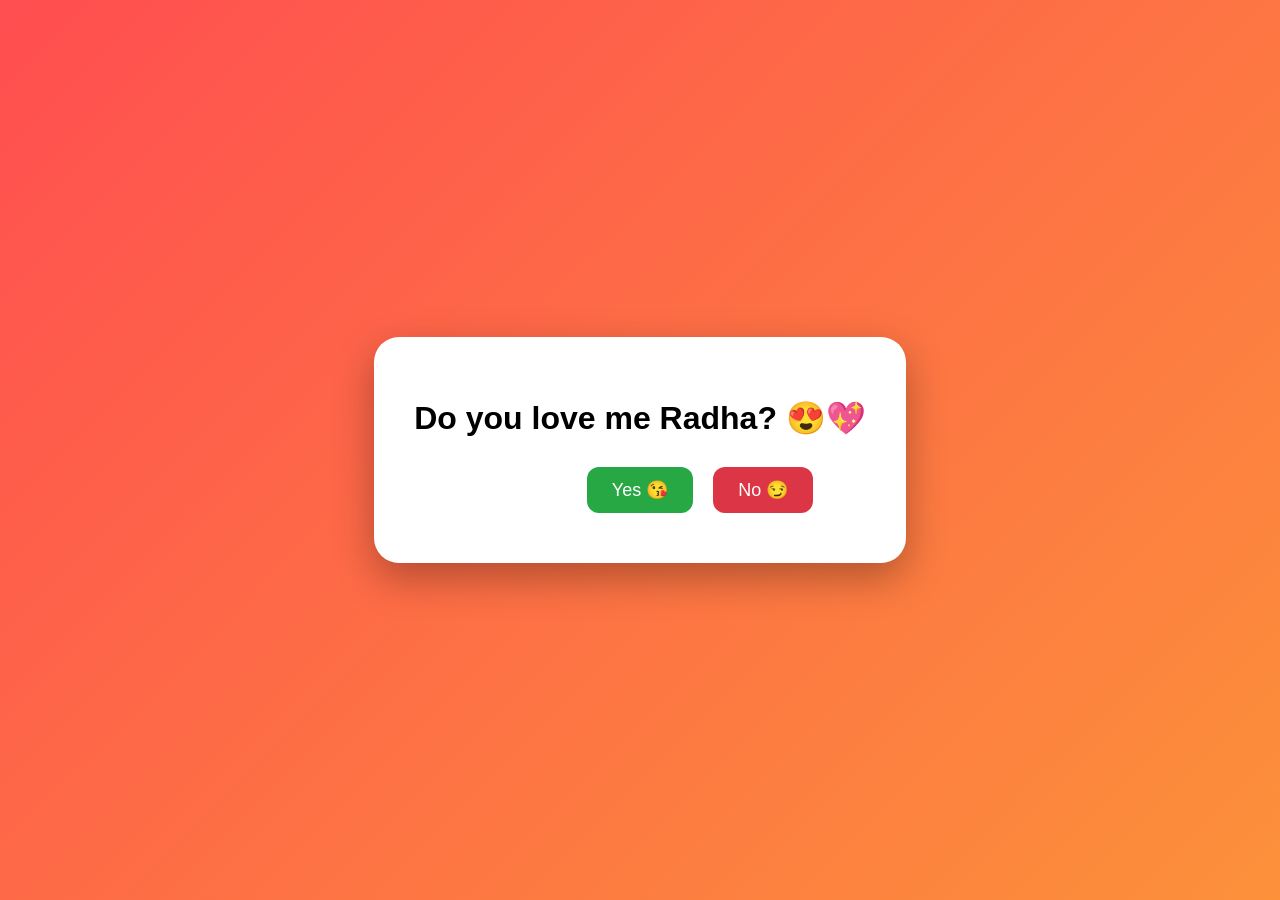
==== index.html @ f3275aec "propose card-1" ====
<!DOCTYPE html>
<html lang="en">
<head>
  <meta charset="UTF-8">
  <title>Roki Love Page 💖</title>
  <link rel="stylesheet" href="styel/style.css">
</head>
<body>



<div class="container" id="question-box">
  <h1>Do you love me Radha? 😍💖</h1>
  <div class="btns">
    <button id="yes">Yes 😘</button>
    <button id="no">No 😏</button>
  </div>
</div>

<div class="container hidden" id="result-box">
  <h1>I knew it Radha? 😍💖</h1>
  <p>You are mine forever 💕</p>
</div>

<script src="script.js"></script>
</body>
</html>
---- styel/style.css ----
body {
  margin: 0;
  padding: 0;
  background: linear-gradient(135deg, #ff4e50, #fc913a);
  font-family: 'Poppins', sans-serif;
  display: flex;
  justify-content: center;
  align-items: center;
  height: 100vh;
  overflow: hidden;
}

.container {
  text-align: center;
  background: white;
  padding: 40px;
  border-radius: 25px;
  box-shadow: 0 15px 40px rgba(0,0,0,0.3);
  animation: fadeIn 1s ease-in-out;
}

h1 {
  margin-bottom: 20px;
}

p {
  font-size: 18px;
  color: #555;
}

button {
  padding: 12px 25px;
  font-size: 18px;
  border: none;
  border-radius: 12px;
  cursor: pointer;
  margin: 10px;
  transition: 0.3s;
}

#yes {
  background: #28a745;
  color: white;
}

#yes:hover {
  transform: scale(1.1);
}

#no {
  background: #dc3545;
  color: white;
  position: absolute;
}

.hidden {
  display: none;
}

@keyframes fadeIn {
  from {opacity: 0; transform: scale(0.8);}
  to {opacity: 1; transform: scale(1);}
}
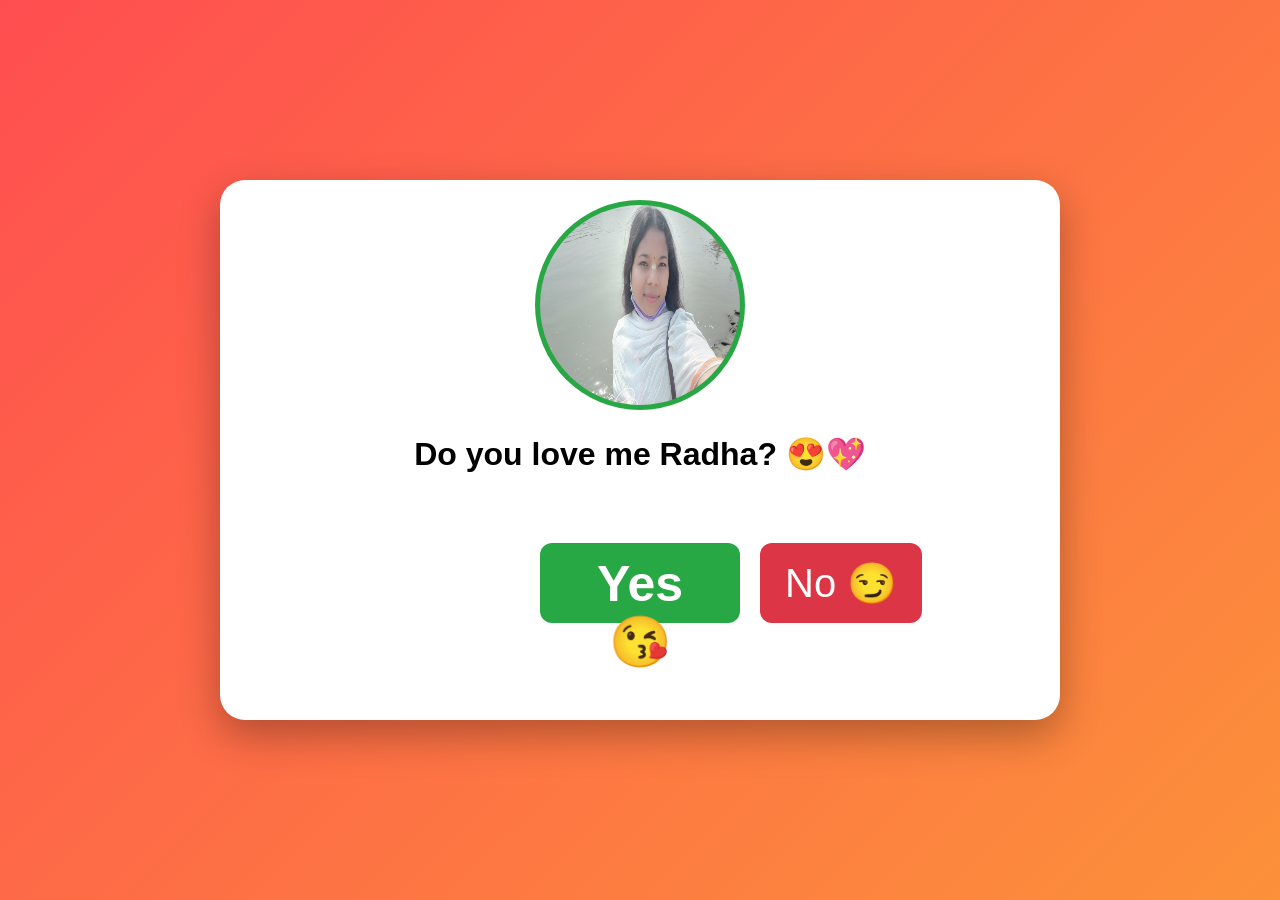
==== commit b6f8b289: "kk" ====
--- a/index.html
+++ b/index.html
@@ -10,6 +10,7 @@
 
 
 <div class="container" id="question-box">
+    <img class="love-card" src="love.png" alt="">
   <h1>Do you love me Radha? 😍💖</h1>
   <div class="btns">
     <button id="yes">Yes 😘</button>
--- a/styel/style.css
+++ b/styel/style.css
@@ -13,10 +13,12 @@
 .container {
   text-align: center;
   background: white;
-  padding: 40px;
+  padding: 20px;
   border-radius: 25px;
   box-shadow: 0 15px 40px rgba(0,0,0,0.3);
   animation: fadeIn 1s ease-in-out;
+  width: 800px;
+  height: 500px;
 }
 
 h1 {
@@ -41,16 +43,32 @@
 #yes {
   background: #28a745;
   color: white;
+  margin-top: 50px;
+  width: 200px;
+  height: 80px;
+  font-size: 50px;
+  font-weight: bold;
 }
 
 #yes:hover {
   transform: scale(1.1);
+}
+.love-card{
+    width: 200px;
+    height: 200px;
+    border-radius: 50%;
+    padding: 5px;
+    background-color: #28a745;
 }
 
 #no {
   background: #dc3545;
   color: white;
   position: absolute;
+  width: 200;
+  height: 80px;
+  margin-top: 50px;
+  font-size: 40px;
 }
 
 .hidden {
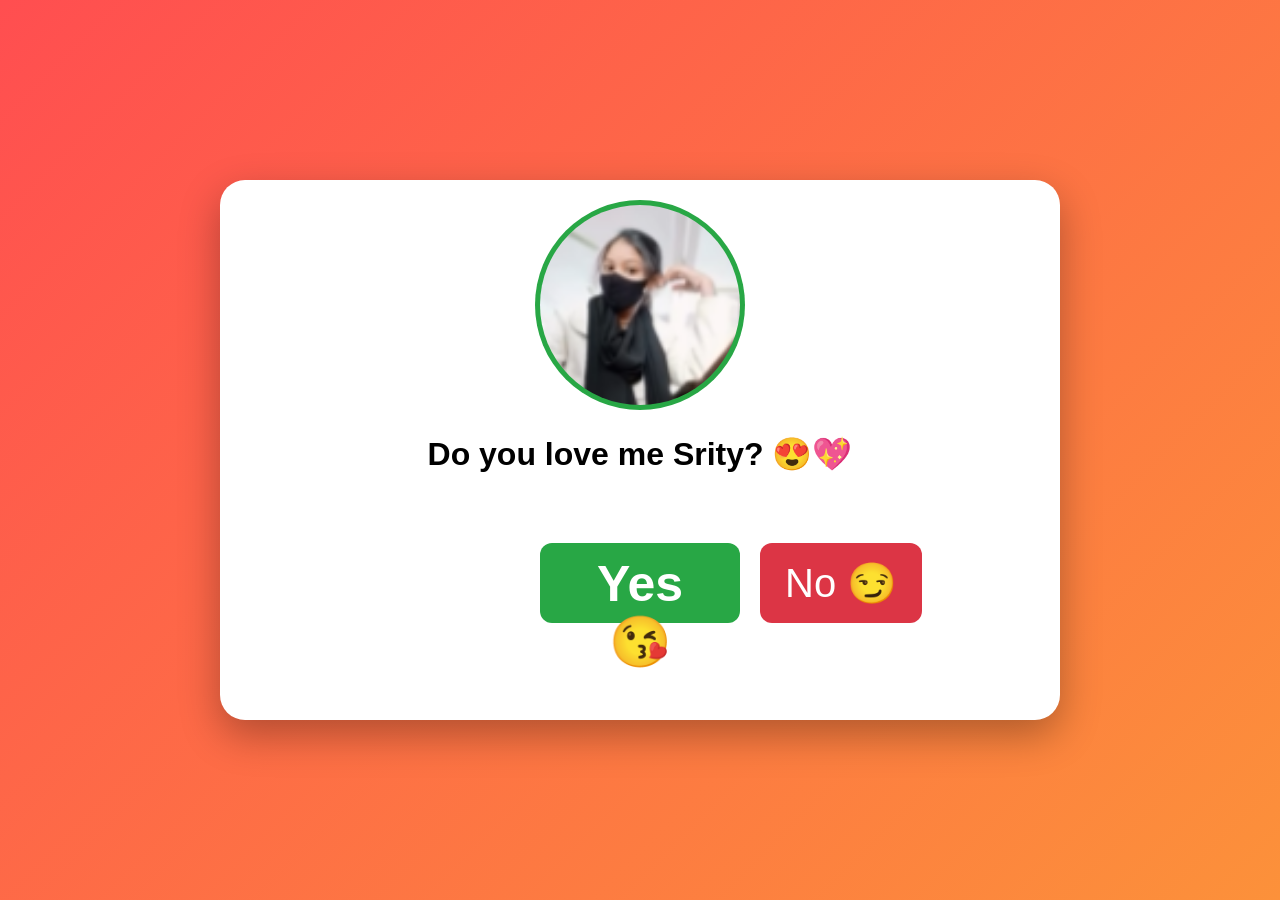
==== commit 9de37a84: "propose card" ====
--- a/index.html
+++ b/index.html
@@ -10,8 +10,8 @@
 
 
 <div class="container" id="question-box">
-    <img class="love-card" src="love.png" alt="">
-  <h1>Do you love me Radha? 😍💖</h1>
+    <img class="love-card" src="srity.png" alt="">
+  <h1>Do you love me Srity? 😍💖</h1>
   <div class="btns">
     <button id="yes">Yes 😘</button>
     <button id="no">No 😏</button>
@@ -19,7 +19,7 @@
 </div>
 
 <div class="container hidden" id="result-box">
-  <h1>I knew it Radha? 😍💖</h1>
+  <h1>I knew it Srity? 😍💖</h1>
   <p>You are mine forever 💕</p>
 </div>
 
